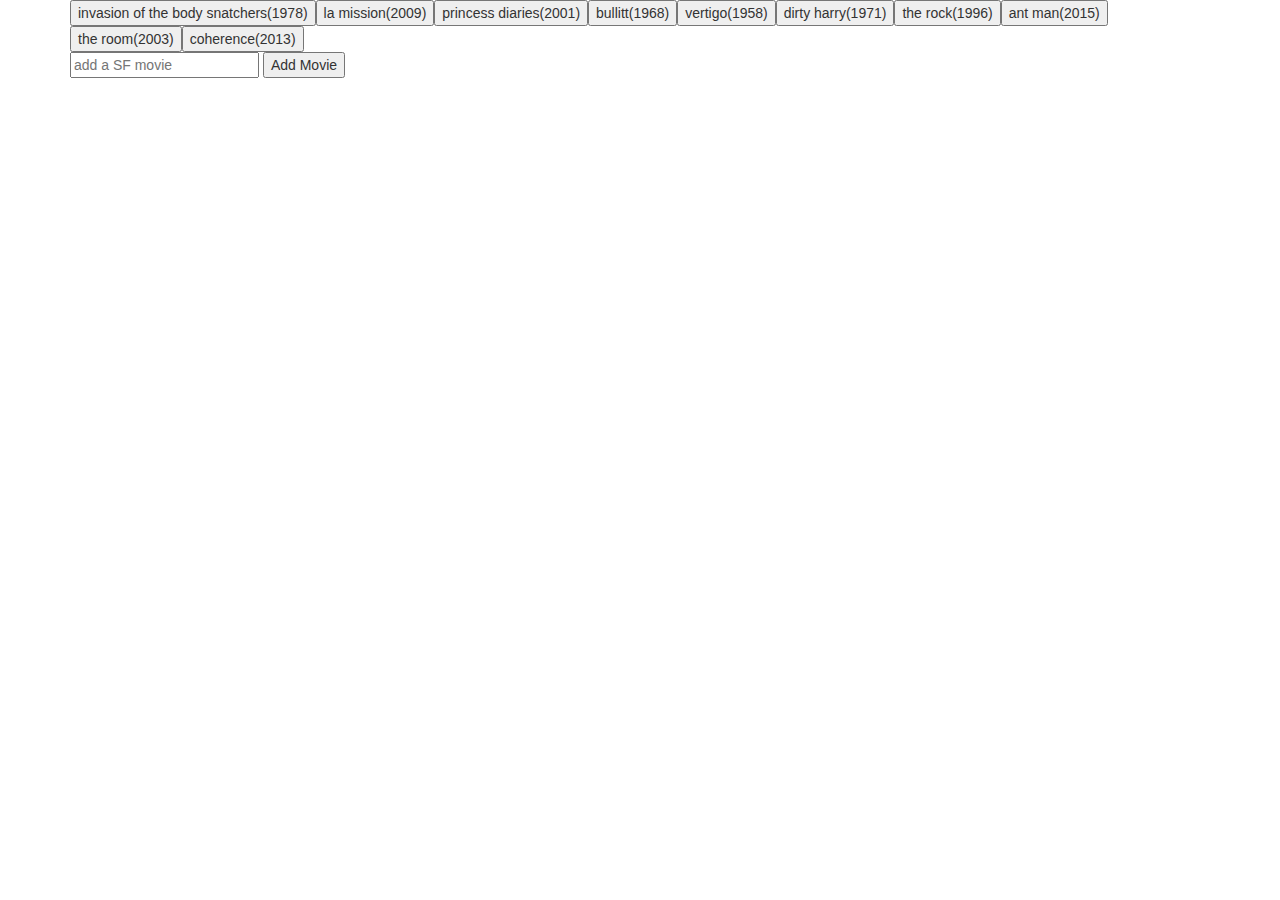
==== index.html @ ac77ff65 "JS functional" ====
<!DOCTYPE html>
<html>
<head>
	<title>GifTastic Yo</title>
	<link rel="stylesheet" href="https://maxcdn.bootstrapcdn.com/bootstrap/3.3.7/css/bootstrap.min.css" integrity="sha384-BVYiiSIFeK1dGmJRAkycuHAHRg32OmUcww7on3RYdg4Va+PmSTsz/K68vbdEjh4u" crossorigin="anonymous">
	<link rel="stylesheet" href="assets/css/style.css">
</head>
<body>
	<div class="container">
		<div id="sf-film-button"></div>
		<div class="search-container">
			<input type="text" name="search" id="search-input" placeholder="add a SF movie">
			<button id="submit">Add Movie</button>
		</div>
		<div id="image-container"></div>
	</div>

	<script type="text/javascript" src="https://cdnjs.cloudflare.com/ajax/libs/jquery/3.2.1/jquery.min.js">
	</script>
	<script src="assets/javascript/app.js"></script>
</body>
</html>
---- assets/css/style.css ----
.options.btn.btn-secondary{

	background-color: orange;
	border-color: black;
	border-style: solid;
	border-width: 2px;
	font-size: medium; 

}
#image-container {
	text-align: center;
	margin: 0 auto;
}
.image-wrapper {
	float: left;
	display: inline-block;
	text-align: center;
	height: 200px;
	width: 200px;
	margin: 10px;
}
img{
	max-width: 100%;
	max-height: 100%;
}
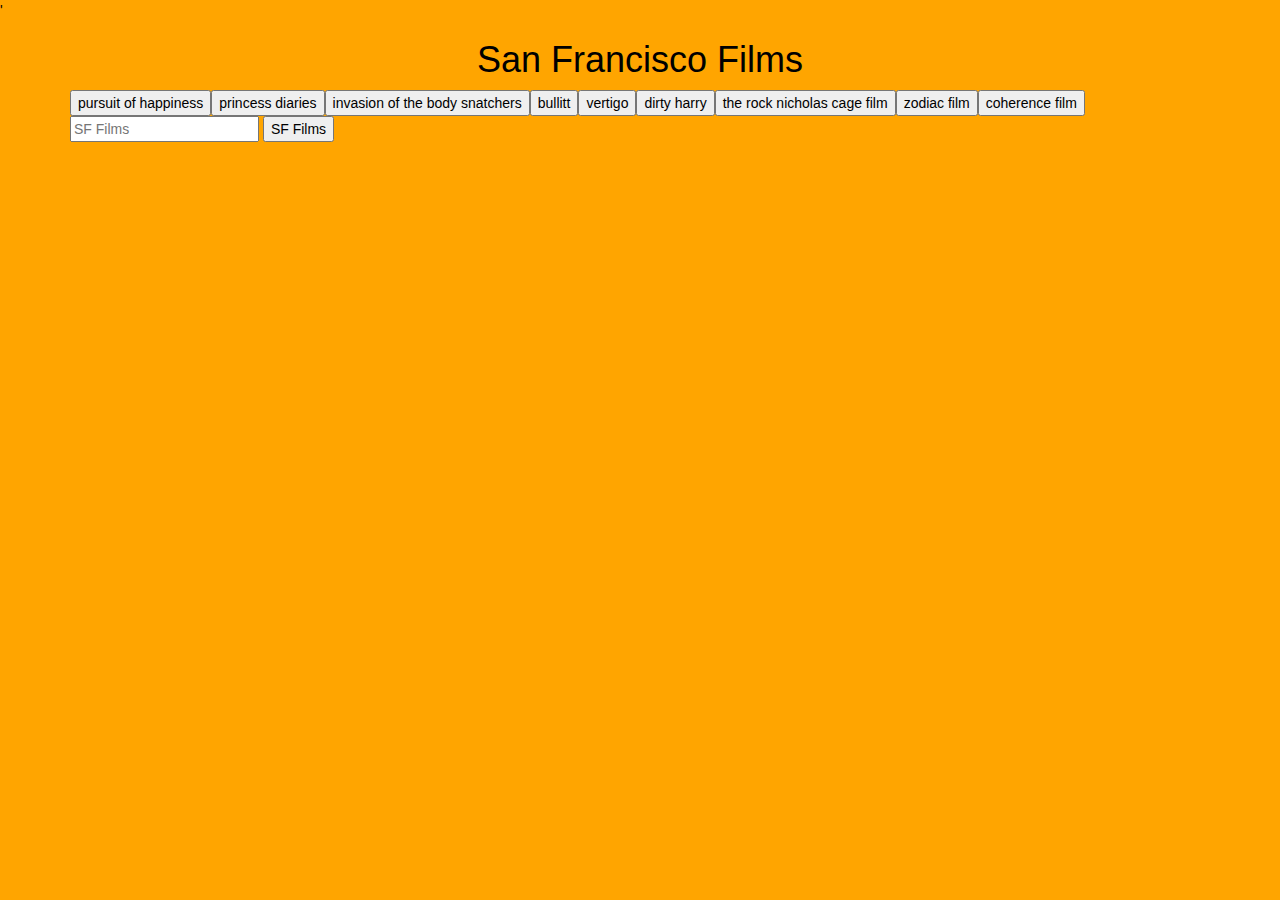
==== commit ca23faf5: "added css" ====
--- a/index.html
+++ b/index.html
@@ -1,4 +1,4 @@
-<!DOCTYPE html>
+'<!DOCTYPE html>
 <html>
 <head>
 	<title>GifTastic Yo</title>
@@ -6,11 +6,12 @@
 	<link rel="stylesheet" href="assets/css/style.css">
 </head>
 <body>
+	<h1 class = "heading" >San Francisco Films </h1>
 	<div class="container">
 		<div id="sf-film-button"></div>
 		<div class="search-container">
-			<input type="text" name="search" id="search-input" placeholder="add a SF movie">
-			<button id="submit">Add Movie</button>
+			<input type="text" name="search" id="search-input" placeholder="SF Films">
+			<button id="submit">SF Films</button>
 		</div>
 		<div id="image-container"></div>
 	</div>
--- a/assets/css/style.css
+++ b/assets/css/style.css
@@ -22,4 +22,14 @@
 img{
 	max-width: 100%;
 	max-height: 100%;
+}
+
+body{
+background-color: orange;
+color: black; 
+}
+
+.heading{
+	text-align: center;
+
 }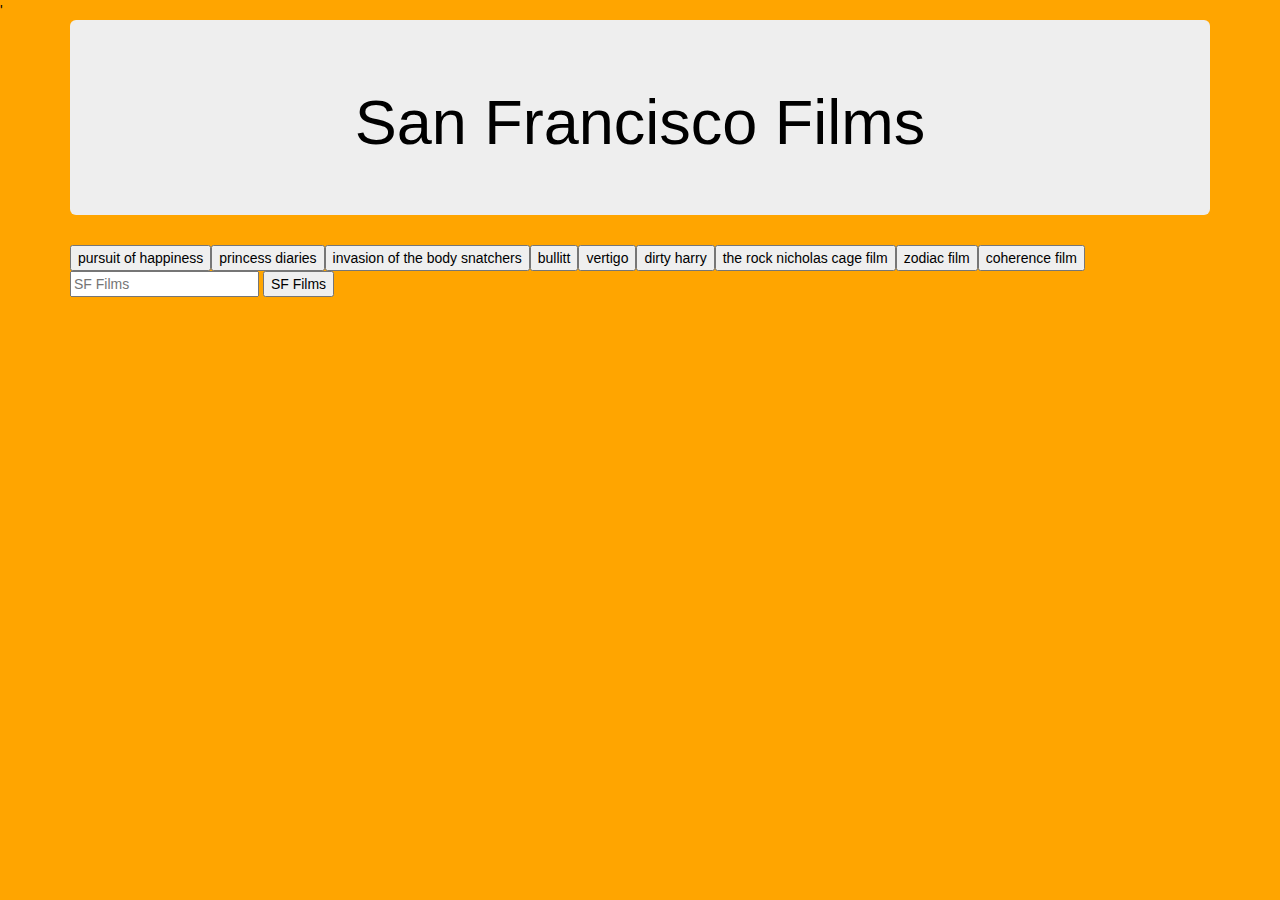
==== commit 7714f474: "added jumbotron" ====
--- a/index.html
+++ b/index.html
@@ -5,19 +5,23 @@
 	<link rel="stylesheet" href="https://maxcdn.bootstrapcdn.com/bootstrap/3.3.7/css/bootstrap.min.css" integrity="sha384-BVYiiSIFeK1dGmJRAkycuHAHRg32OmUcww7on3RYdg4Va+PmSTsz/K68vbdEjh4u" crossorigin="anonymous">
 	<link rel="stylesheet" href="assets/css/style.css">
 </head>
-<body>
-	<h1 class = "heading" >San Francisco Films </h1>
-	<div class="container">
+<body>	
+	
+<div class="container">
+	<div class="jumbotron">
+		<h1 class = "heading" >San Francisco Films </h1>
+	</div>
 		<div id="sf-film-button"></div>
 		<div class="search-container">
 			<input type="text" name="search" id="search-input" placeholder="SF Films">
 			<button id="submit">SF Films</button>
 		</div>
 		<div id="image-container"></div>
-	</div>
+</div>
 
 	<script type="text/javascript" src="https://cdnjs.cloudflare.com/ajax/libs/jquery/3.2.1/jquery.min.js">
 	</script>
+	<script type="text/javascript" src="assets/javascript/apikey.js"></script>
 	<script src="assets/javascript/app.js"></script>
 </body>
 </html>--- a/assets/css/style.css
+++ b/assets/css/style.css
@@ -25,11 +25,13 @@
 }
 
 body{
-background-color: orange;
+background-color: #ffa500;
 color: black; 
 }
 
 .heading{
 	text-align: center;
 
-}+}
+
+button.movie{}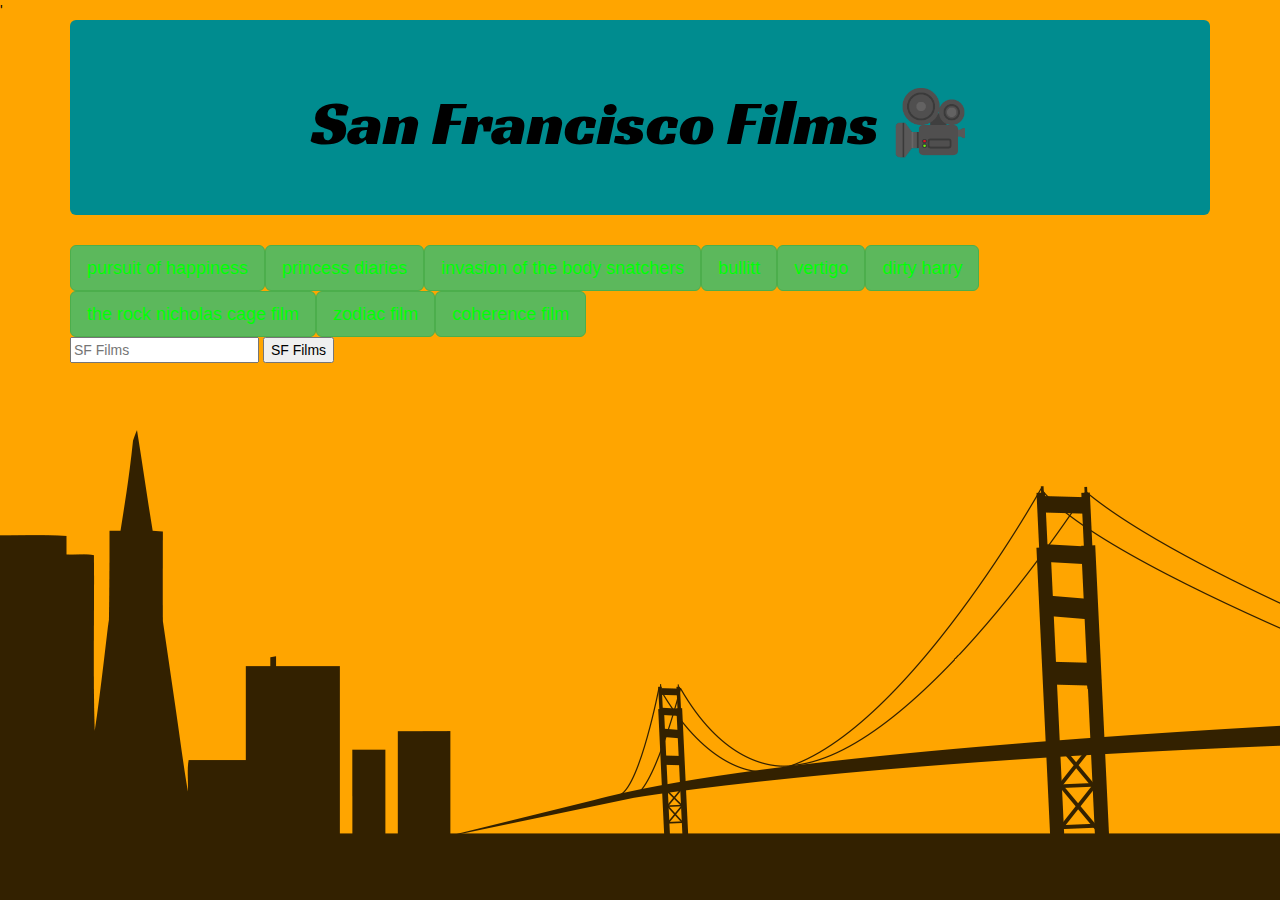
==== commit 68feaa1e: "added additional css and functional js" ====
--- a/index.html
+++ b/index.html
@@ -3,13 +3,14 @@
 <head>
 	<title>GifTastic Yo</title>
 	<link rel="stylesheet" href="https://maxcdn.bootstrapcdn.com/bootstrap/3.3.7/css/bootstrap.min.css" integrity="sha384-BVYiiSIFeK1dGmJRAkycuHAHRg32OmUcww7on3RYdg4Va+PmSTsz/K68vbdEjh4u" crossorigin="anonymous">
+	<link href="https://fonts.googleapis.com/css?family=Racing+Sans+One" rel="stylesheet">
 	<link rel="stylesheet" href="assets/css/style.css">
 </head>
 <body>	
 	
 <div class="container">
 	<div class="jumbotron">
-		<h1 class = "heading" >San Francisco Films </h1>
+		<h1 class = "heading" >San Francisco Films 🎥 </h1>
 	</div>
 		<div id="sf-film-button"></div>
 		<div class="search-container">
@@ -17,6 +18,8 @@
 			<button id="submit">SF Films</button>
 		</div>
 		<div id="image-container"></div>
+	<div class="row stripe">
+	</div>
 </div>
 
 	<script type="text/javascript" src="https://cdnjs.cloudflare.com/ajax/libs/jquery/3.2.1/jquery.min.js">
--- a/assets/css/style.css
+++ b/assets/css/style.css
@@ -27,11 +27,26 @@
 body{
 background-color: #ffa500;
 color: black; 
+background-image: url("../images/skyline.png");
+background-repeat: no-repeat;
+background-position: right bottom;
 }
 
 .heading{
 	text-align: center;
+	font-family: 'Racing Sans One', cursive;
 
 }
 
-button.movie{}+button.movie{
+
+color: #00FF04
+
+}
+
+.jumbotron{
+	background-color: #008C8F
+}
+
+
+
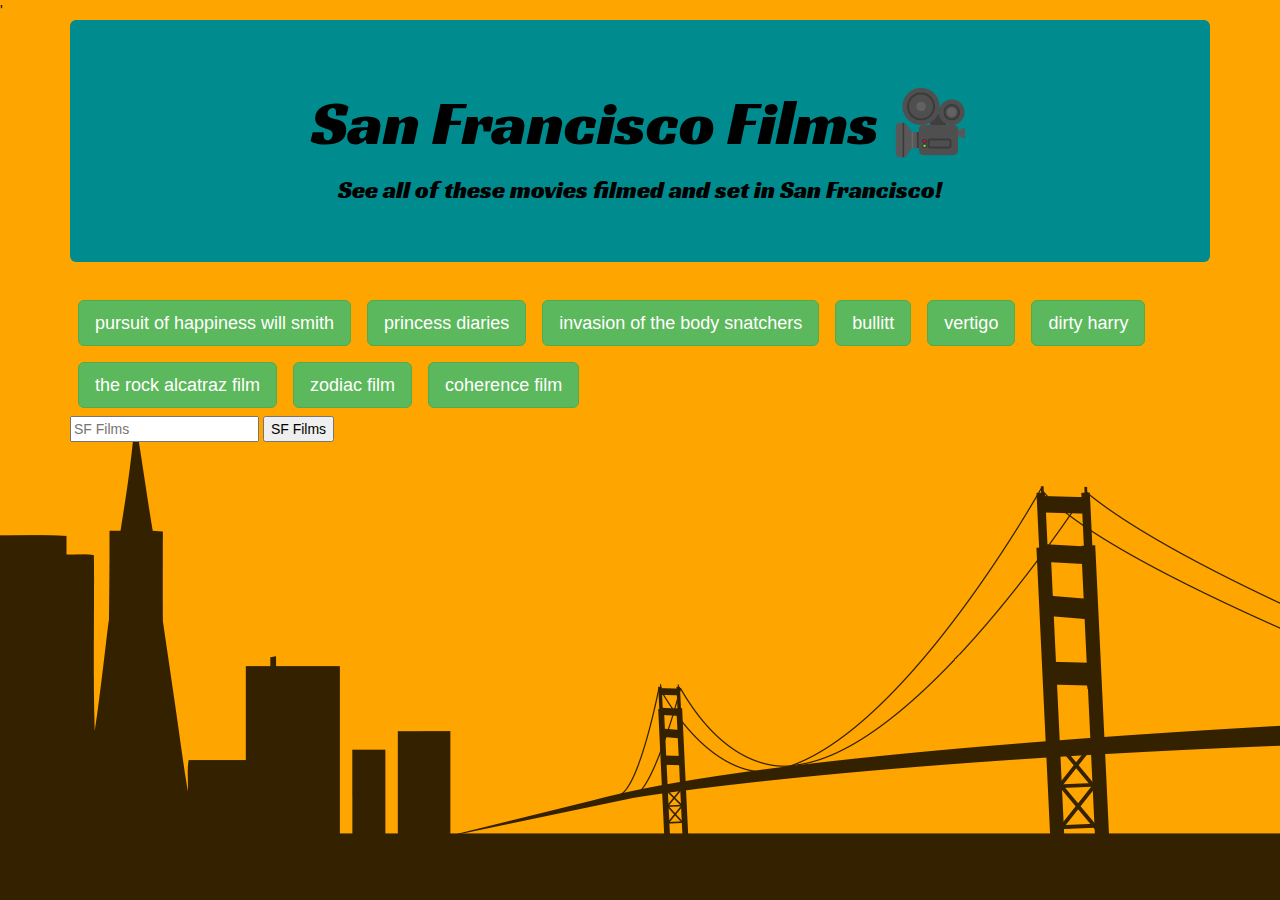
==== commit 2a9d8c14: "added button animations" ====
--- a/index.html
+++ b/index.html
@@ -10,7 +10,8 @@
 	
 <div class="container">
 	<div class="jumbotron">
-		<h1 class = "heading" >San Francisco Films 🎥 </h1>
+		<h1 class = "heading">San Francisco Films 🎥 </h1>
+		<h3 class="heading"> See all of these movies filmed and set in San Francisco!
 	</div>
 		<div id="sf-film-button"></div>
 		<div class="search-container">
--- a/assets/css/style.css
+++ b/assets/css/style.css
@@ -39,11 +39,44 @@
 }
 
 button.movie{
-
-color: #00FF04
+	display: inline-block;
+	vertical-align: middle;
+	box-shadow: 0 0 1px transparent;
+	position: relative;
+	transition-duration: 0.3s;
+	color: #000
+	background: #e1e1e1;
+	text-decoration: none;
+	-webkit-tap-highlight-color: rgba(0,0,0,0);
+	-webkit-font-smoothing: antialiased; 
+	margin: 8px;   
 
 }
+button.movie:hover{
+transform: translateY(-5px);
 
+
+}
+button.movie:active:before{
+	 opacity: 1;
+transform: translateY(5px);
+}
+button.movie:hover:before {
+	pointer-events: none;
+    position: absolute;
+    z-index: -1;
+    content: '';
+    top: 100%;
+    left: 5%;
+    height: 10px;
+    width: 90%;
+    background: -webkit-radial-gradient(center, ellipse, rgba(0, 0, 0, 0.35) 0%, transparent 80%);
+    background: radial-gradient(ellipse at center, rgba(0, 0, 0, 0.35) 0%, transparent 80%);
+    -webkit-transition-duration: 0.3s;
+    transition-duration: 0.3s;
+    -webkit-transition-property: transform, opacity;
+    transition-property: transform, opacity;
+}
 .jumbotron{
 	background-color: #008C8F
 }
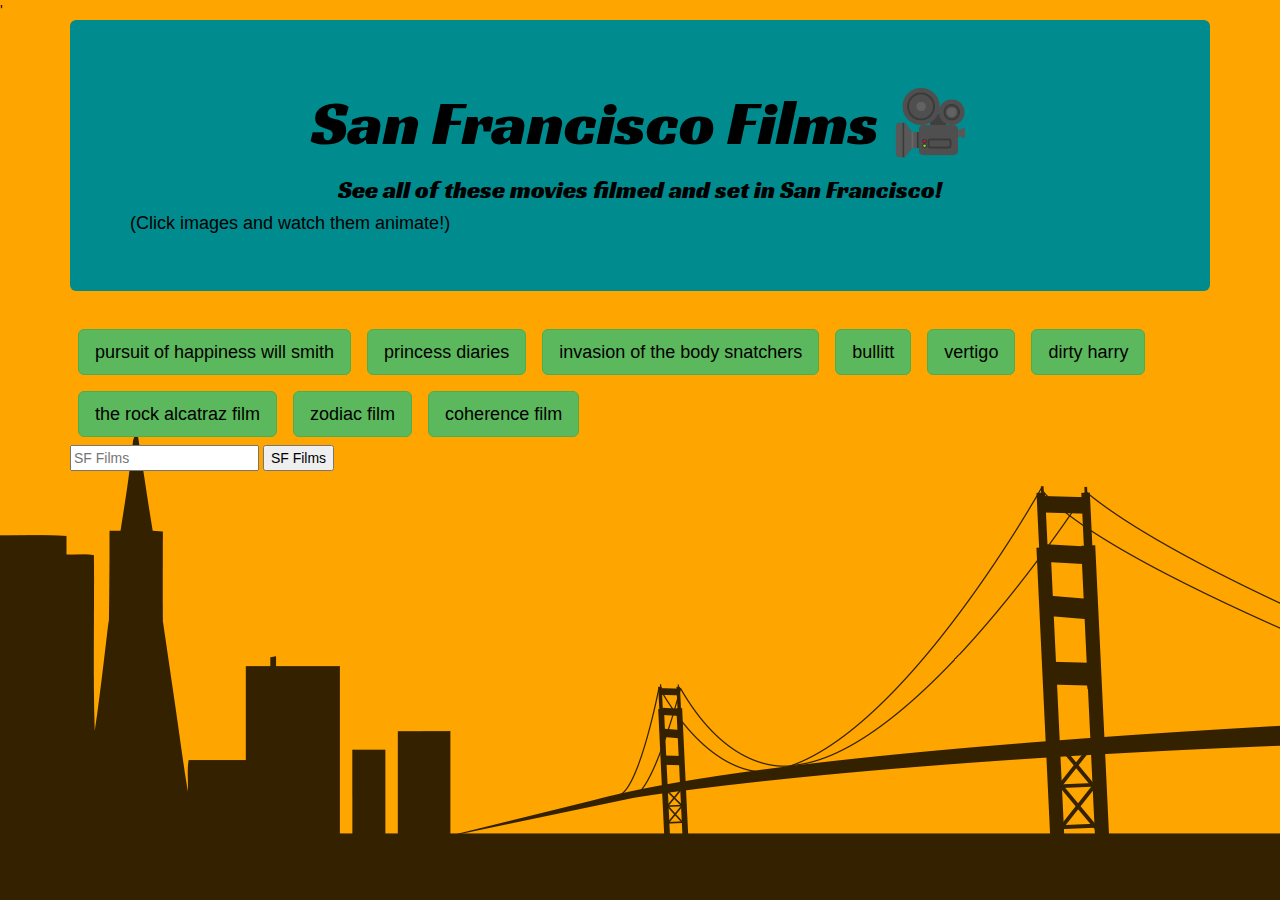
==== commit 97ff5b49: "added some info and function" ====
--- a/index.html
+++ b/index.html
@@ -11,7 +11,8 @@
 <div class="container">
 	<div class="jumbotron">
 		<h1 class = "heading">San Francisco Films 🎥 </h1>
-		<h3 class="heading"> See all of these movies filmed and set in San Francisco!
+		<h3 class="heading"> See all of these movies filmed and set in San Francisco! </h3>
+		<h4> (Click images and watch them animate!) </h4>
 	</div>
 		<div id="sf-film-button"></div>
 		<div class="search-container">
--- a/assets/css/style.css
+++ b/assets/css/style.css
@@ -44,11 +44,12 @@
 	box-shadow: 0 0 1px transparent;
 	position: relative;
 	transition-duration: 0.3s;
-	color: #000
+	color: #000000
 	background: #e1e1e1;
 	text-decoration: none;
+	color: #000000;
 	-webkit-tap-highlight-color: rgba(0,0,0,0);
-	-webkit-font-smoothing: antialiased; 
+	-webkit-font-smo othing: antialiased; 
 	margin: 8px;   
 
 }
@@ -81,5 +82,14 @@
 	background-color: #008C8F
 }
 
+#submit{
 
 
+}
+
+.label {
+	font-size: medium;
+}
+
+
+
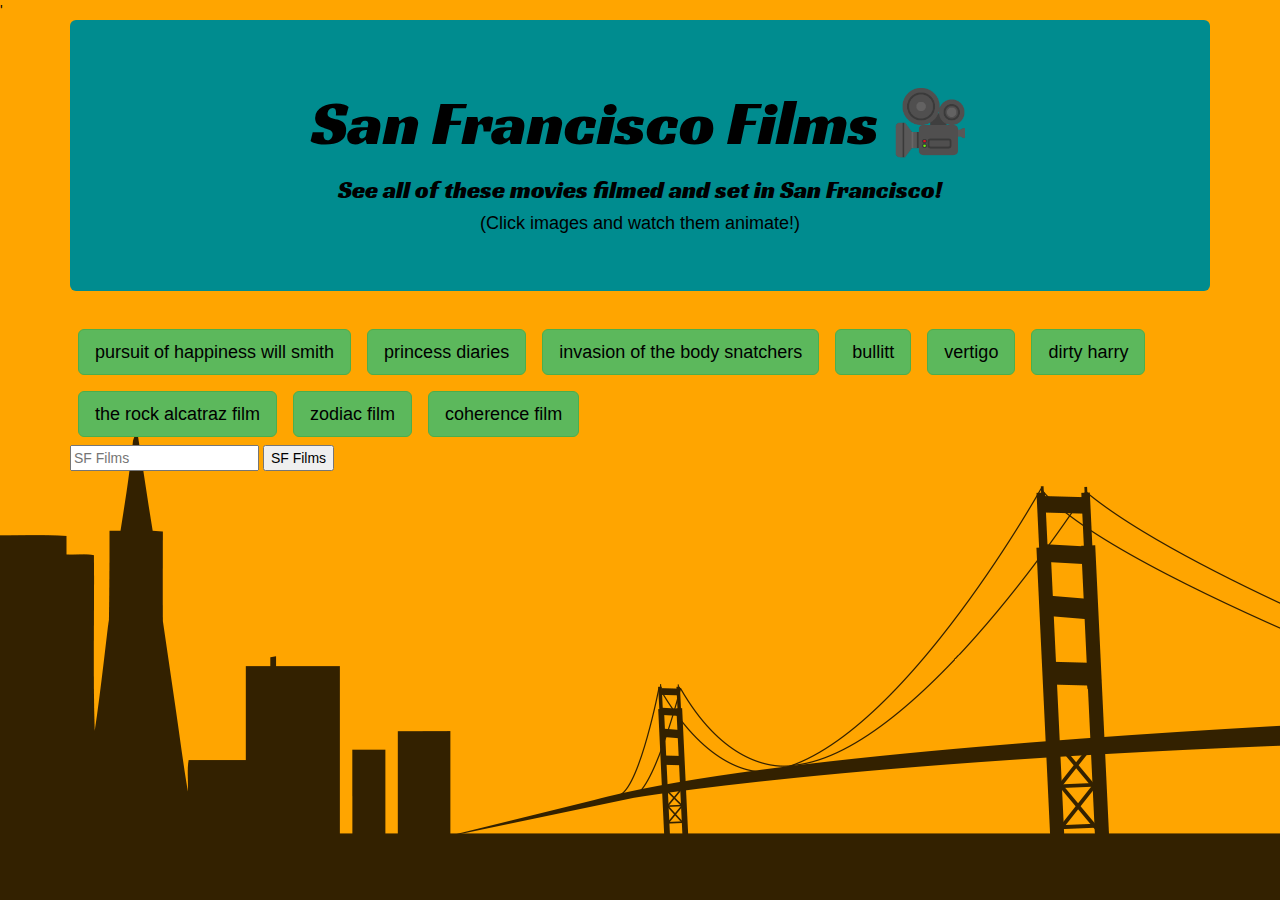
==== commit f767c17a: "added another style" ====
--- a/index.html
+++ b/index.html
@@ -12,7 +12,7 @@
 	<div class="jumbotron">
 		<h1 class = "heading">San Francisco Films 🎥 </h1>
 		<h3 class="heading"> See all of these movies filmed and set in San Francisco! </h3>
-		<h4> (Click images and watch them animate!) </h4>
+		<h4 id = "instructions"> (Click images and watch them animate!) </h4>
 	</div>
 		<div id="sf-film-button"></div>
 		<div class="search-container">
--- a/assets/css/style.css
+++ b/assets/css/style.css
@@ -6,6 +6,10 @@
 	border-width: 2px;
 	font-size: medium; 
 
+}
+
+#instructions {
+	text-align: center;
 }
 #image-container {
 	text-align: center;
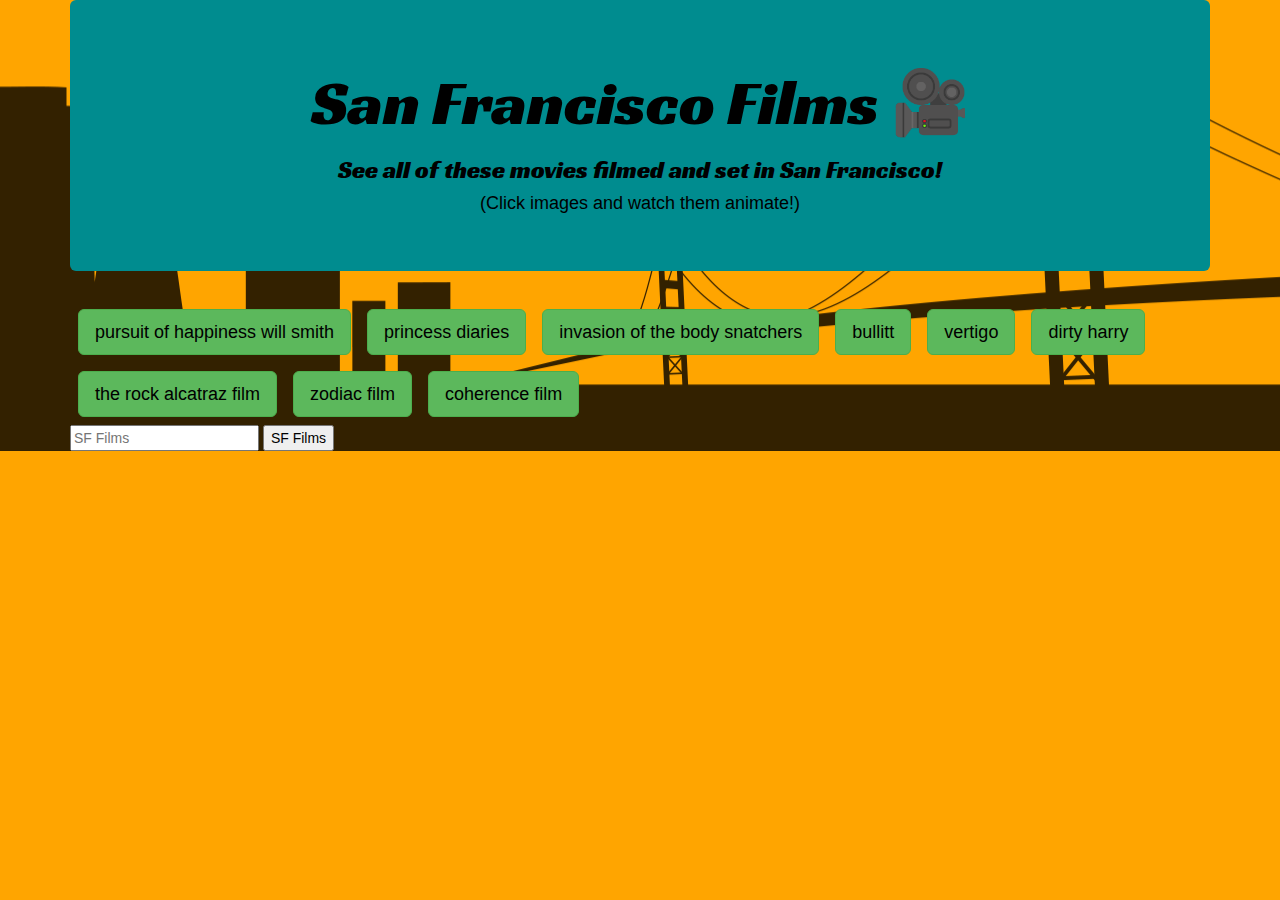
==== commit 048827db: "Update index.html" ====
--- a/index.html
+++ b/index.html
@@ -1,4 +1,4 @@
-'<!DOCTYPE html>
+<!DOCTYPE html>
 <html>
 <head>
 	<title>GifTastic Yo</title>
@@ -29,4 +29,4 @@
 	<script type="text/javascript" src="assets/javascript/apikey.js"></script>
 	<script src="assets/javascript/app.js"></script>
 </body>
-</html>+</html>
